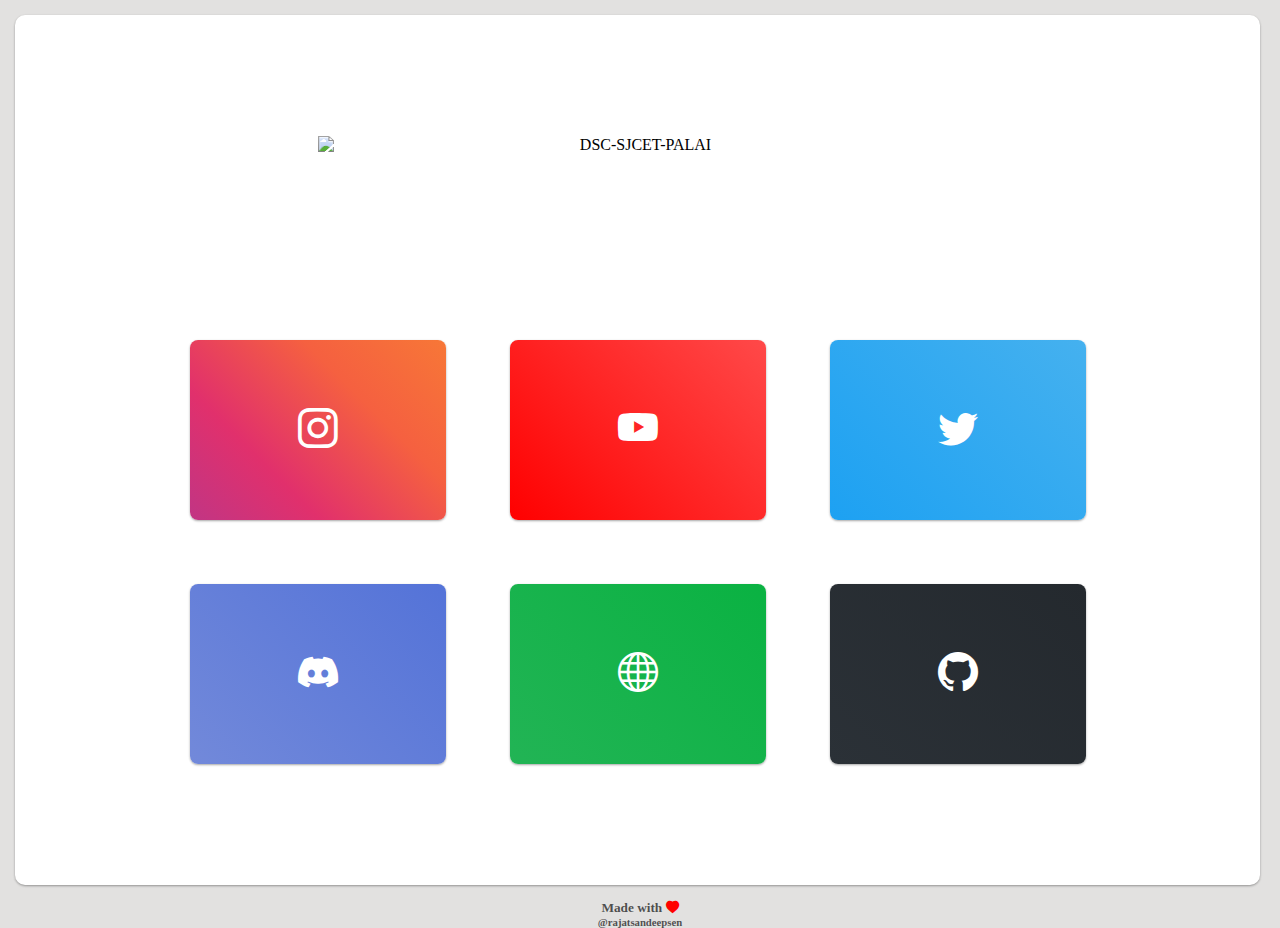
==== intex.html @ 2dc8a49a "Made with Love" ====
<!DOCTYPE html>
<html lang="en">
<head>
    <meta charset="UTF-8">
    <meta http-equiv="X-UA-Compatible" content="IE=edge">
    <meta name="viewport" content="width=device-width, initial-scale=1.0">
    <title>DSC-Tree</title>
    <link rel="stylesheet" href="style.css">
    <link rel="stylesheet" href="https://cdn.jsdelivr.net/npm/bootstrap-icons@1.9.1/font/bootstrap-icons.css">
    
</head>
<body>
<div class="container">
    <img id="DSC-SJCET" src="media/dsc-sjcet.png" alt="DSC-SJCET-PALAI">
    <img id="SMALL-DSC-SJCET" src="media/small-DSC-SJCET.png" alt="DSC-SJCET-PALAI">
    <h2>GDSC SJCET Palai</h2>
<div>
    <div class="main">

        <a href="#link" class="card instagram allanime">
            <i class="bi bi-instagram"></i>
        </a>
        <a href="#link" class="card youtube allanime">
            <i class="bi bi-youtube"></i>
        </a>
        <a href="#link" class="card twitter allanime">
            <i class="bi bi-twitter"></i>
        </a>

    
    
        <a href="#link" class="card discord allanime">
            <i class="bi bi-discord"></i>
            
        </a>
        <a href="#link" class="card browser allanime">
            <i class="bi bi-globe"></i>
            
        </a>
        <a href="#link" class="card github allanime">
            <i class="bi bi-github"></i>
            
        </a>
    
    </div>
</div>
</div>
<h5>Made with <i class="red bi-heart-fill"></i></h5>
<h6>@rajatsandeepsen</h6>
</body>
</html>
---- style.css ----
:root {
  --shadow: 0 1px 3px rgba(0, 0, 0, 0.12),
      0 1px 2px rgba(0, 0, 0, 0.24);
  --transition: all 0.3s cubic-bezier(.25, .8, .25, 1);
  --anime: 0 14px 28px rgba(0, 0, 0, 0.25),
      0 10px 10px rgba(0, 0, 0, 0.22);
}

@font-face {
  font-family: "Google";
  src: url(font/ProductSans-Bold.woff);
}
body {
  margin: 0;
  padding: 0;
  background: #e2e1e0;
  font-family: "Google", "sans-serif";
  text-align: center;
}

.container {
  background: #fff;
  border-radius: 10px;
  width: calc(100vw - 35px);
  min-height: calc(100vh - 30px);
  box-shadow: var(--shadow);
  display: flex;
  flex-direction: column;
  align-items: center;
  justify-content: space-evenly;
  margin: 15px;
}

#DSC-SJCET {
  width: 50vw;
  height: auto;
}

#SMALL-DSC-SJCET {
  display: none;
  width: 40vw;
  height: auto;
}

.main {
  margin-top: 5vw;
  display: grid;
  grid-template-columns: auto auto auto;
  align-items: center;
  justify-content: space-evenly;
  gap: 5vw;
}

.card {
  text-decoration: none;
  width: 20vw;
  height: 20vh;
  border-radius: 8px;
  display: flex;
  justify-content: center;
  align-items: center;
  gap: 10px;
}

.bi {
  color: #fff;
  font-size: 2.5rem;
  transition: var(--transition);
}

.instagram {
  background: #c13584;
  background: linear-gradient(45deg, #c13584 0%, #e1306c 30%, #f56040 67%, #f77737 100%);
  filter: progid:DXImageTransform.Microsoft.gradient(startColorstr="#c13584", endColorstr="#f77737", GradientType=1);
}

.youtube {
  background: #ff4646;
  background: linear-gradient(45deg, #ff0000 0%, #ff4949 100%);
  filter: progid:DXImageTransform.Microsoft.gradient(startColorstr="#ff0000", endColorstr="#ff4949", GradientType=1);
}

.twitter {
  background: #1da1f2;
  background: linear-gradient(45deg, #1da1f2 0%, #45b1ef 100%);
  filter: progid:DXImageTransform.Microsoft.gradient(startColorstr="#1da1f2", endColorstr="#45b1ef", GradientType=1);
}

.github {
  background: #2b3137;
  background: linear-gradient(45deg, #2b3137 0%, #24292e 100%);
  filter: progid:DXImageTransform.Microsoft.gradient(startColorstr="#2b3137", endColorstr="#24292e", GradientType=1);
}

.browser {
  background: #22b455;
  background: linear-gradient(45deg, #22b455 0%, #0ab242 100%);
  filter: progid:DXImageTransform.Microsoft.gradient(startColorstr="#22b455", endColorstr="#0ab242", GradientType=1);
}

.discord {
  background: #7289da;
  background: linear-gradient(45deg, #7289da 0%, #5473d8 100%);
  filter: progid:DXImageTransform.Microsoft.gradient(startColorstr="#7289da", endColorstr="#5473d8", GradientType=1);
}

h6,
h5 {
  color: rgba(0, 0, 0, 0.668);
  margin: 0;
  padding: 0;
}

.red {
  color: red;
}

h2 {
  display: none;
  font-size: 2rem;
  color: #eaeaea;
  font-weight: bold;
  margin: 0;
  padding: 0;
}

.allanime {
  box-shadow: var(--shadow);
  transition: var(--transition);
}

.allanime:hover {
  box-shadow: var(--anime);
}
.allanime:hover .bi {
  font-size: 3rem;
}

@media (max-width: 700px) {
  .card {
    width: 40vw;
    height: 18vh;
  }
  .main {
    grid-template-columns: auto auto;
    gap: 15px;
  }
  #DSC-SJCET {
    display: none;
  }
  #SMALL-DSC-SJCET, h2 {
    display: block;
  }
}/*# sourceMappingURL=style.css.map */
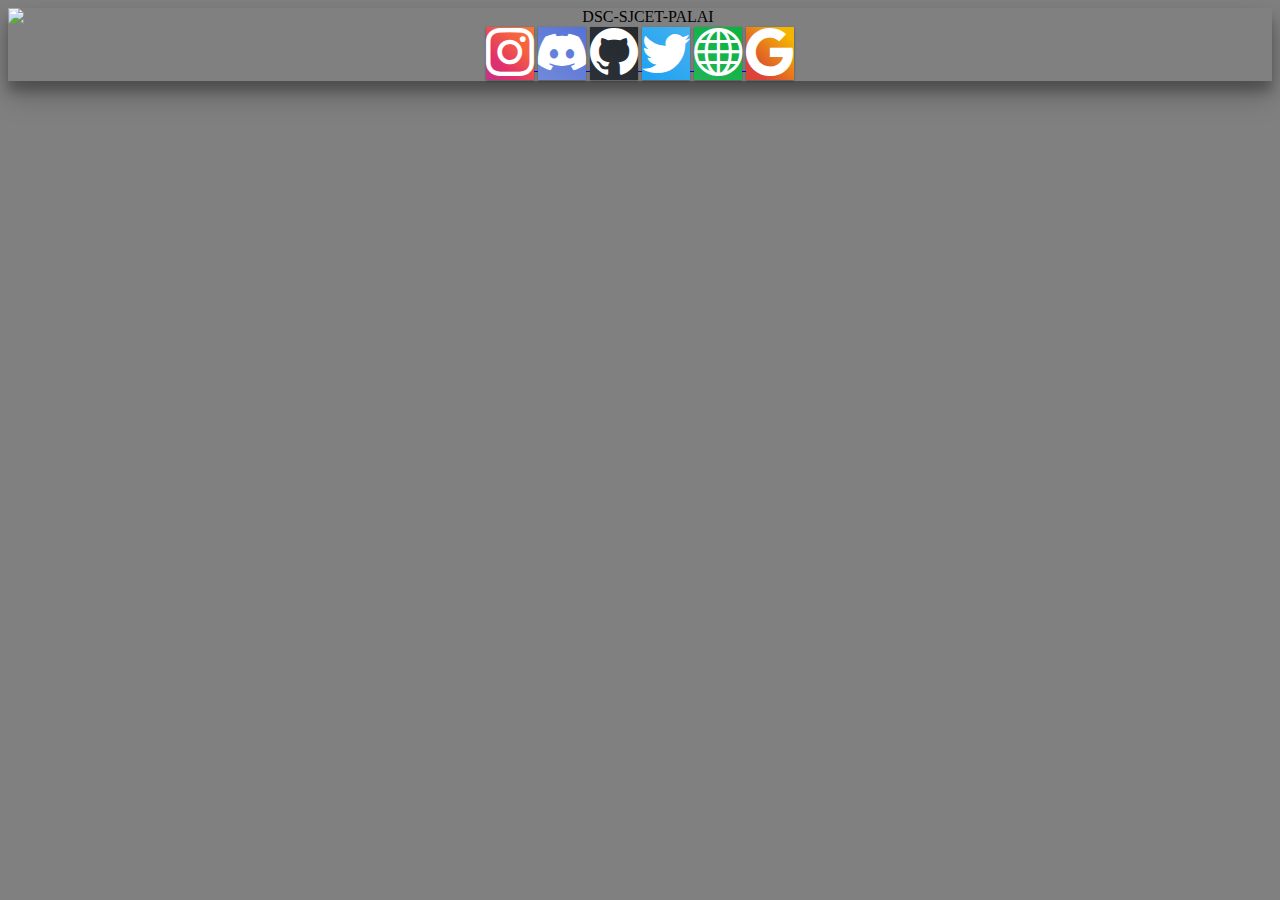
==== commit af333e50: "night owl" ====
--- a/intex.html
+++ b/intex.html
@@ -7,45 +7,37 @@
     <title>DSC-Tree</title>
     <link rel="stylesheet" href="style.css">
     <link rel="stylesheet" href="https://cdn.jsdelivr.net/npm/bootstrap-icons@1.9.1/font/bootstrap-icons.css">
+    <link href="https://cdn.jsdelivr.net/npm/bootstrap@5.2.0/dist/css/bootstrap.min.css" rel="stylesheet"
+        integrity="sha384-gH2yIJqKdNHPEq0n4Mqa/HGKIhSkIHeL5AyhkYV8i59U5AR6csBvApHHNl/vI1Bx" crossorigin="anonymous">
+
     
 </head>
-<body>
-<div class="container">
-    <img id="DSC-SJCET" src="media/dsc-sjcet.png" alt="DSC-SJCET-PALAI">
-    <img id="SMALL-DSC-SJCET" src="media/small-DSC-SJCET.png" alt="DSC-SJCET-PALAI">
-    <h2>GDSC SJCET Palai</h2>
-<div>
-    <div class="main">
-
-        <a href="#link" class="card instagram allanime">
-            <i class="bi bi-instagram"></i>
+<body class="p-3 vh-100 vw-100">
+<div class="mybox d-flex flex-column unwanted bg-white p-2 h-100 rounded-4">
+    <img id="DSC-SJCET" src="media/dsc-sjcet.png" alt="DSC-SJCET-PALAI" class="row col-7 mx-auto my-3 align-self-top ">
+    <img id="SMALL-DSC-SJCET" src="media/small-DSC-SJCET.png" alt="DSC-SJCET-PALAI" class="row col-4 my-3 mx-auto align-self-top">
+    <!-- <h2 class="text-black">GDSC SJCET Palai</h2> -->
+    
+    <div class="linkbox col-12 col-md-10 justify-content-center m-auto row container row-cols-3 row-cols-md-4 gap-md-3 gap-2 p-0">
+        <a href="https://instagram.com/rajatsandeepsen"class="text-decoration-none p-0">
+            <i class="bi bi-instagram col row instagram allanime rounded-4"></i>
         </a>
-        <a href="#link" class="card youtube allanime">
-            <i class="bi bi-youtube"></i>
+        <a href="https://linkedin.com/in/rajatsandeepsen" class="text-decoration-none p-0">
+            <i class="bi bi-discord col row discord allanime rounded-4"></i>
         </a>
-        <a href="#link" class="card twitter allanime">
-            <i class="bi bi-twitter"></i>
+        <a href="https://github.com/rajatsandeepsen"class="text-decoration-none p-0">
+            <i class="bi bi-github col row github allanime rounded-4"></i>
         </a>
-
-    
-    
-        <a href="#link" class="card discord allanime">
-            <i class="bi bi-discord"></i>
-            
+        <a href="https://twitter.com/rajatsandeepsen" class="text-decoration-none p-0">
+            <i class="bi bi-twitter col row twitter allanime rounded-4"></i>
         </a>
-        <a href="#link" class="card browser allanime">
-            <i class="bi bi-globe"></i>
-            
+        <a href="https://instagram.com/rajatsandeepsen" class="text-decoration-none p-0">
+            <i class="bi bi-globe col row browser allanime rounded-4"></i>
         </a>
-        <a href="#link" class="card github allanime">
-            <i class="bi bi-github"></i>
-            
+        <a href="https://instagram.com/rajatsandeepsen" class="text-decoration-none p-0">
+            <i class="bi bi-google col row chapter allanime rounded-4"></i>
         </a>
-    
     </div>
 </div>
-</div>
-<h5>Made with <i class="red bi-heart-fill"></i></h5>
-<h6>@rajatsandeepsen</h6>
 </body>
-</html>+</html>
--- a/style.css
+++ b/style.css
@@ -6,66 +6,39 @@
       0 10px 10px rgba(0, 0, 0, 0.22);
 }
 
-@font-face {
-  font-family: "Google";
-  src: url(font/ProductSans-Bold.woff);
-}
 body {
-  margin: 0;
-  padding: 0;
-  background: #e2e1e0;
+  background: hwb(0 50% 50%);
   font-family: "Google", "sans-serif";
   text-align: center;
 }
-
-.container {
-  background: #fff;
-  border-radius: 10px;
-  width: calc(100vw - 35px);
-  min-height: calc(100vh - 30px);
-  box-shadow: var(--shadow);
-  display: flex;
-  flex-direction: column;
-  align-items: center;
-  justify-content: space-evenly;
-  margin: 15px;
+body div.mybox {
+  box-shadow: var(--anime);
 }
 
 #DSC-SJCET {
-  width: 50vw;
-  height: auto;
+  display: block;
 }
 
 #SMALL-DSC-SJCET {
   display: none;
-  width: 40vw;
-  height: auto;
-}
-
-.main {
-  margin-top: 5vw;
-  display: grid;
-  grid-template-columns: auto auto auto;
-  align-items: center;
-  justify-content: space-evenly;
-  gap: 5vw;
-}
-
-.card {
-  text-decoration: none;
-  width: 20vw;
-  height: 20vh;
-  border-radius: 8px;
-  display: flex;
-  justify-content: center;
-  align-items: center;
-  gap: 10px;
 }
 
 .bi {
+  margin: 0 !important;
+  width: 100%;
+  height: 20vh;
   color: #fff;
-  font-size: 2.5rem;
+  justify-content: center;
+  align-items: center;
+  font-size: 3rem;
+  box-shadow: var(--shadow);
   transition: var(--transition);
+}
+
+a > .bi:active,
+a > .bi:hover {
+  box-shadow: var(--anime);
+  font-size: 5rem;
 }
 
 .instagram {
@@ -74,10 +47,10 @@
   filter: progid:DXImageTransform.Microsoft.gradient(startColorstr="#c13584", endColorstr="#f77737", GradientType=1);
 }
 
-.youtube {
-  background: #ff4646;
-  background: linear-gradient(45deg, #ff0000 0%, #ff4949 100%);
-  filter: progid:DXImageTransform.Microsoft.gradient(startColorstr="#ff0000", endColorstr="#ff4949", GradientType=1);
+.chapter {
+  background: #db4437;
+  background: linear-gradient(45deg, #db4437 19%, #f4b400 85%);
+  filter: progid:DXImageTransform.Microsoft.gradient(startColorstr="#db4437", endColorstr="#0f9d58", GradientType=1);
 }
 
 .twitter {
@@ -104,51 +77,11 @@
   filter: progid:DXImageTransform.Microsoft.gradient(startColorstr="#7289da", endColorstr="#5473d8", GradientType=1);
 }
 
-h6,
-h5 {
-  color: rgba(0, 0, 0, 0.668);
-  margin: 0;
-  padding: 0;
-}
-
-.red {
-  color: red;
-}
-
-h2 {
-  display: none;
-  font-size: 2rem;
-  color: #eaeaea;
-  font-weight: bold;
-  margin: 0;
-  padding: 0;
-}
-
-.allanime {
-  box-shadow: var(--shadow);
-  transition: var(--transition);
-}
-
-.allanime:hover {
-  box-shadow: var(--anime);
-}
-.allanime:hover .bi {
-  font-size: 3rem;
-}
-
 @media (max-width: 700px) {
-  .card {
-    width: 40vw;
-    height: 18vh;
-  }
-  .main {
-    grid-template-columns: auto auto;
-    gap: 15px;
-  }
   #DSC-SJCET {
     display: none;
   }
-  #SMALL-DSC-SJCET, h2 {
+  #SMALL-DSC-SJCET {
     display: block;
   }
 }/*# sourceMappingURL=style.css.map */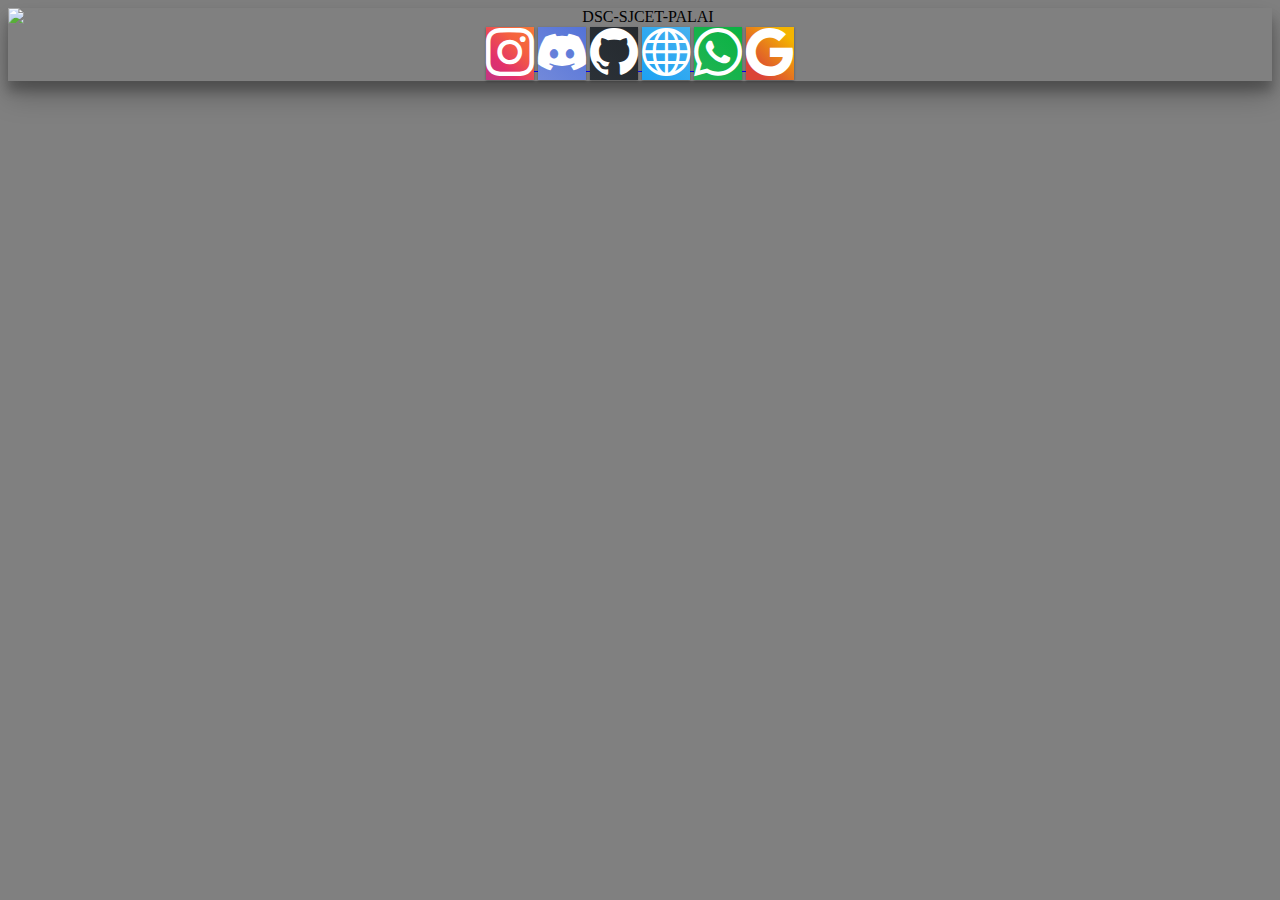
==== commit 7d08caf7: "wa link updated" ====
--- a/intex.html
+++ b/intex.html
@@ -19,22 +19,22 @@
     <!-- <h2 class="text-black">GDSC SJCET Palai</h2> -->
     
     <div class="linkbox col-12 col-md-10 justify-content-center m-auto row container row-cols-3 row-cols-md-4 gap-md-3 gap-2 p-0">
-        <a href="https://instagram.com/rajatsandeepsen"class="text-decoration-none p-0">
+        <a href="https://instagram.com/dscsjcet"class="text-decoration-none p-0">
             <i class="bi bi-instagram col row instagram allanime rounded-4"></i>
         </a>
-        <a href="https://linkedin.com/in/rajatsandeepsen" class="text-decoration-none p-0">
+        <a href="https://discord.gg/9SHKyqhyvQ" class="text-decoration-none p-0">
             <i class="bi bi-discord col row discord allanime rounded-4"></i>
         </a>
-        <a href="https://github.com/rajatsandeepsen"class="text-decoration-none p-0">
+        <a href="https://github.com/DSC-SJCET"class="text-decoration-none p-0">
             <i class="bi bi-github col row github allanime rounded-4"></i>
         </a>
-        <a href="https://twitter.com/rajatsandeepsen" class="text-decoration-none p-0">
-            <i class="bi bi-twitter col row twitter allanime rounded-4"></i>
+        <a href="https://dsc-sjcet.herokuapp.com/" class="text-decoration-none p-0">
+            <i class="bi bi-globe col row twitter allanime rounded-4"></i>
         </a>
-        <a href="https://instagram.com/rajatsandeepsen" class="text-decoration-none p-0">
-            <i class="bi bi-globe col row browser allanime rounded-4"></i>
+        <a href="https://chat.whatsapp.com/JVMjwJ0jNen0etixsLHQM7" class="text-decoration-none p-0">
+            <i class="bi bi-whatsapp col row browser allanime rounded-4"></i>
         </a>
-        <a href="https://instagram.com/rajatsandeepsen" class="text-decoration-none p-0">
+        <a href="https://gdsc.community.dev/st-josephs-college-of-engineering-and-technology-palai/" class="text-decoration-none p-0">
             <i class="bi bi-google col row chapter allanime rounded-4"></i>
         </a>
     </div>
